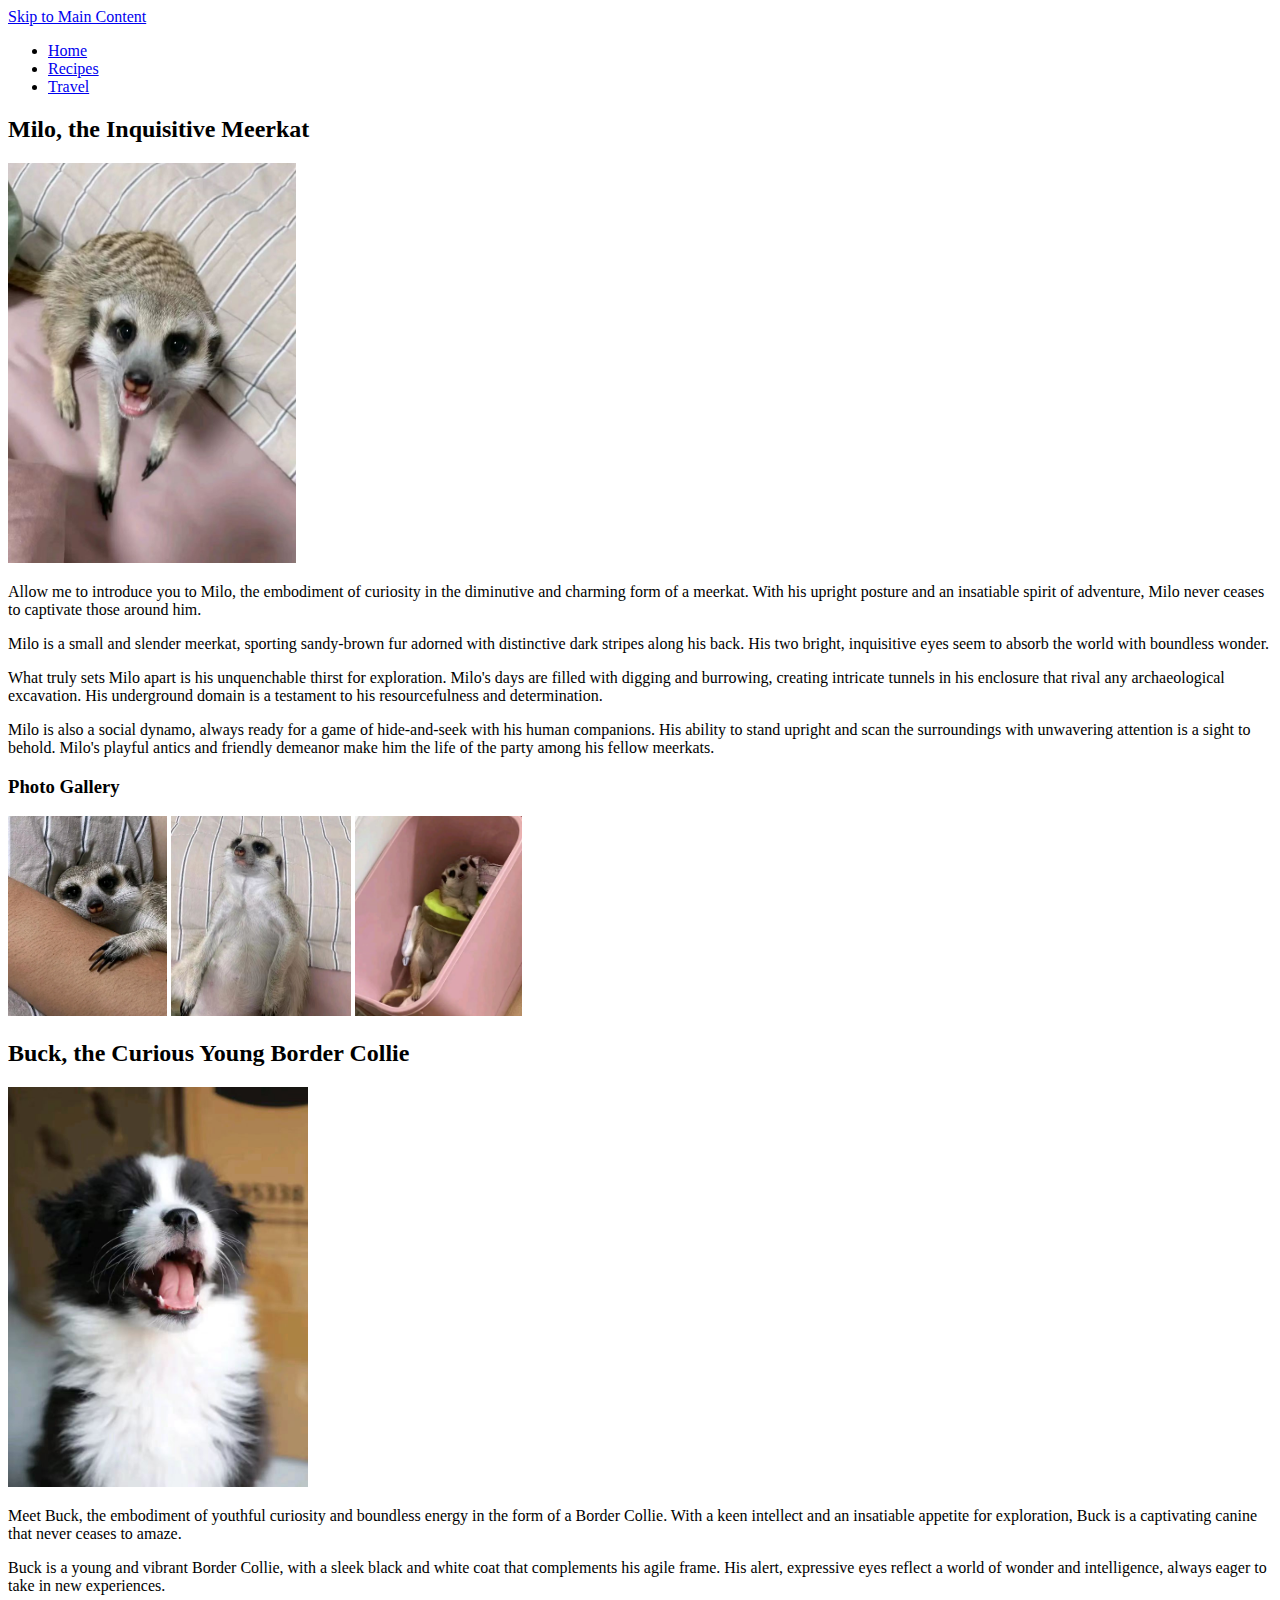
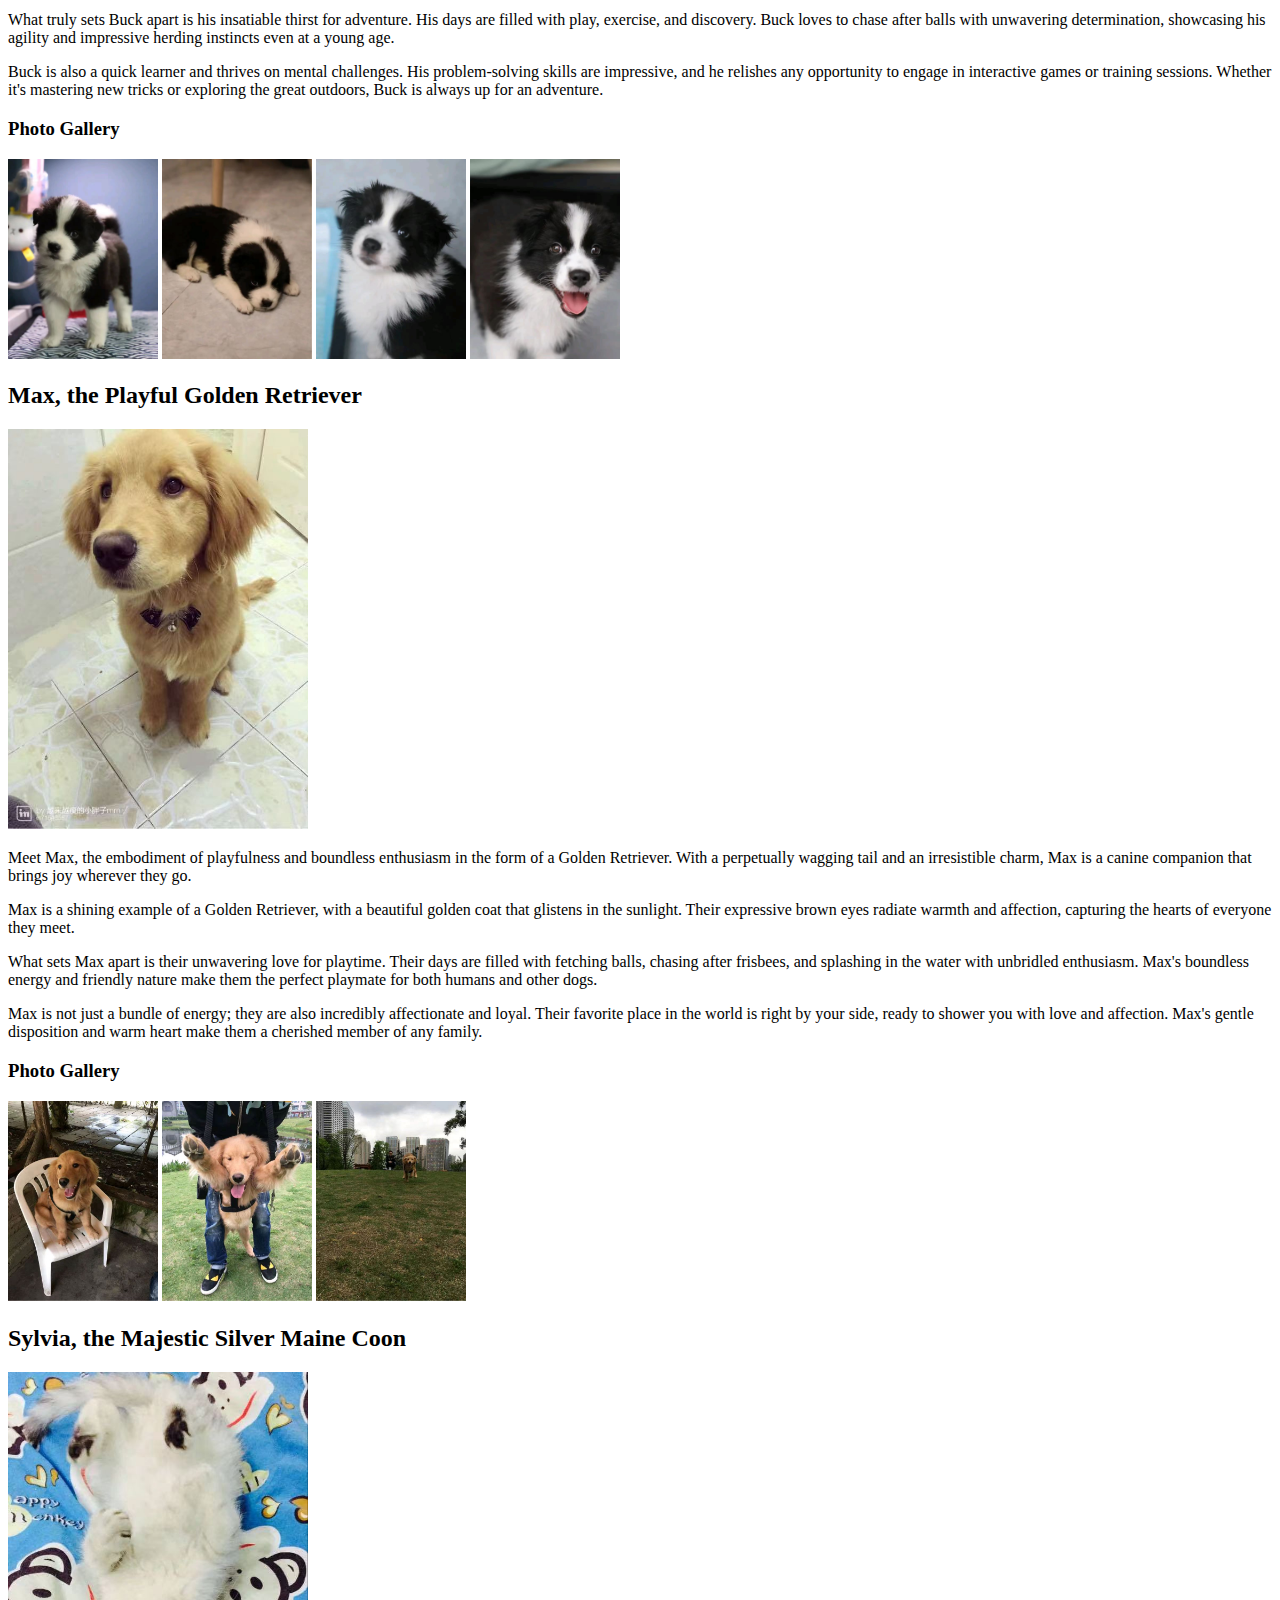
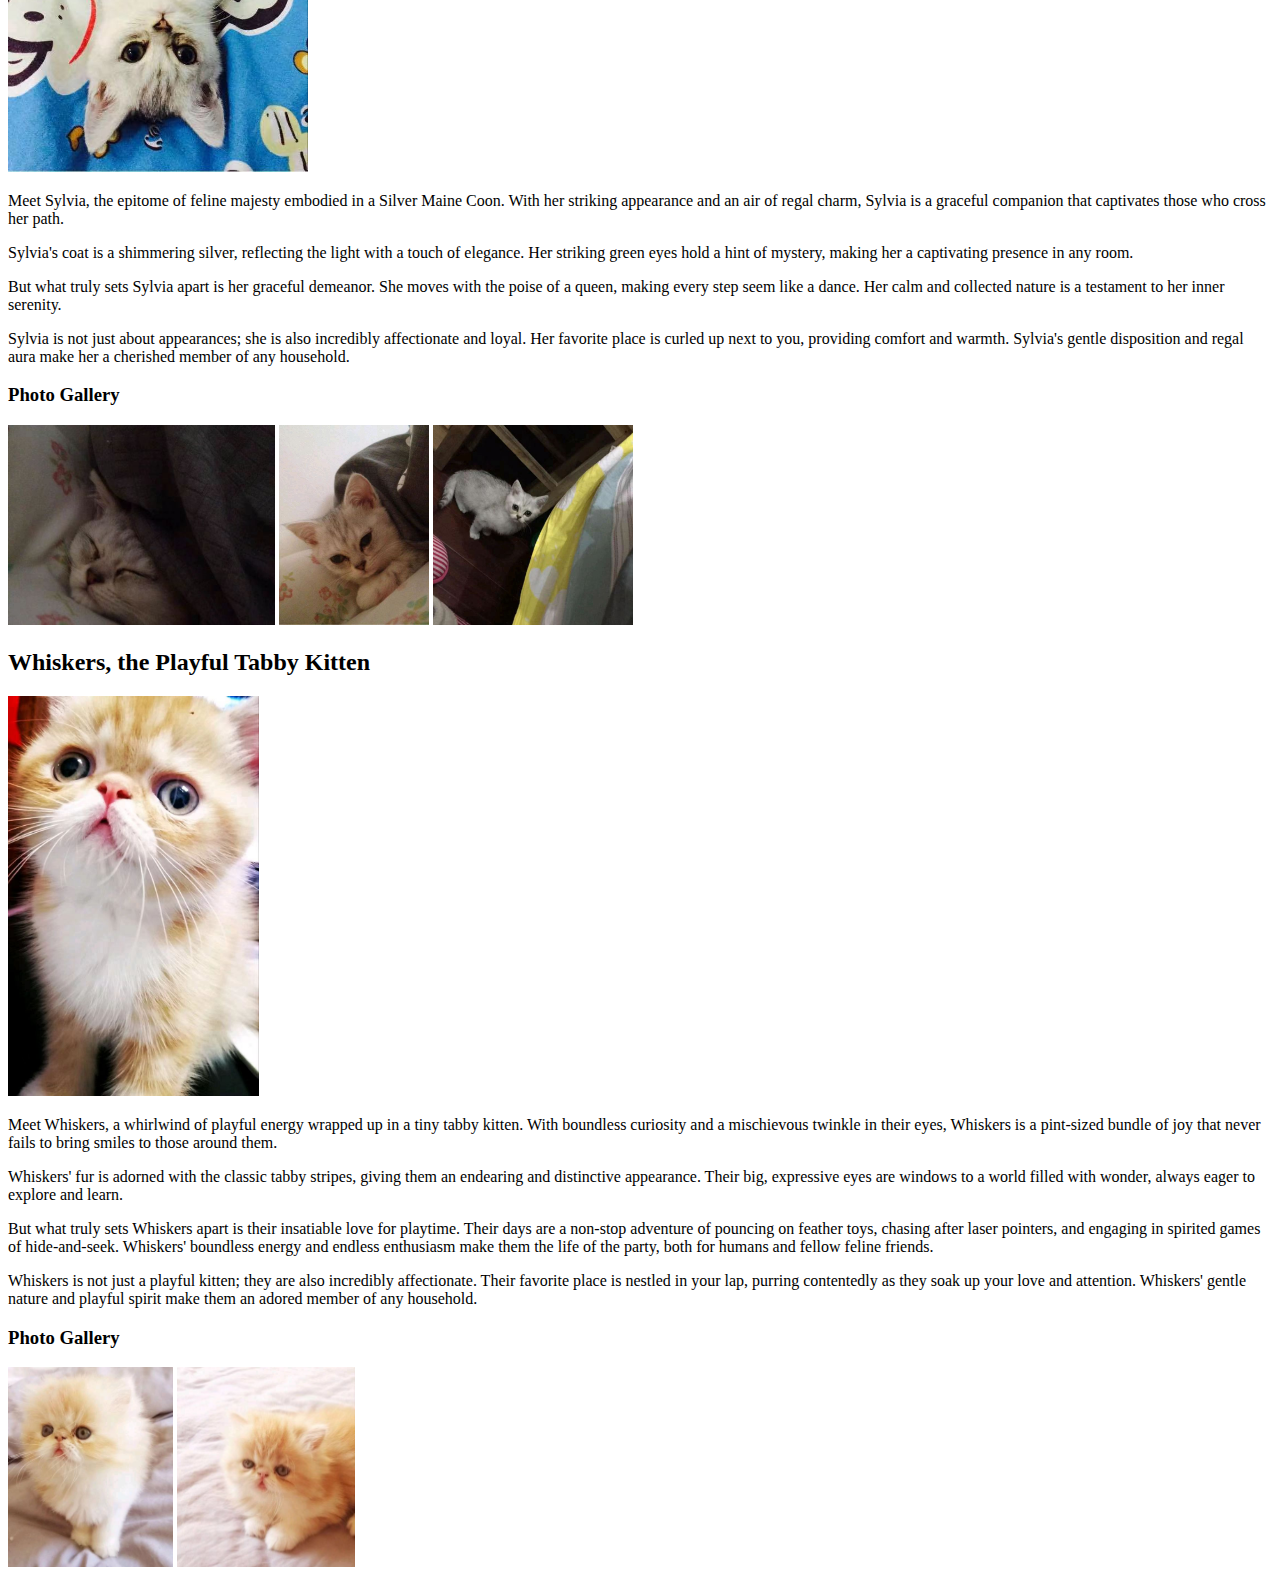
==== index.html @ 83669190 "first try" ====
<!DOCTYPE html>
<html lang="en">
<head>
    <meta charset="UTF-8">
    <meta name="viewport" content="width=device-width, initial-scale=1.0">
    <title>Pets</title>
</head>
<body>
    <a href="#main-content">Skip to Main Content</a>
    <ul class="navigation">
        <li><a href="index.html">Home</a></li>
        <li><a href="recipes.html">Recipes</a></li>
        <li><a href="travel.html">Travel</a></li>
    </ul>
    <main>
        <div id="main-content">
            <h2>Milo, the Inquisitive Meerkat</h2>
            <img src="images/milo1.jpg" height="400" alt="Milo">
            <p>Allow me to introduce you to Milo, the embodiment of curiosity in the diminutive and charming form of a meerkat. With his upright posture and an insatiable spirit of adventure, Milo never ceases to captivate those around him.</p>
            <p>Milo is a small and slender meerkat, sporting sandy-brown fur adorned with distinctive dark stripes along his back. His two bright, inquisitive eyes seem to absorb the world with boundless wonder.</p>
            <p>What truly sets Milo apart is his unquenchable thirst for exploration. Milo's days are filled with digging and burrowing, creating intricate tunnels in his enclosure that rival any archaeological excavation. His underground domain is a testament to his resourcefulness and determination.</p>
            <p>Milo is also a social dynamo, always ready for a game of hide-and-seek with his human companions. His ability to stand upright and scan the surroundings with unwavering attention is a sight to behold. Milo's playful antics and friendly demeanor make him the life of the party among his fellow meerkats.</p>
            <h3>Photo Gallery</h3>
            <img src="images/milo2.png" height="200" alt="Milo">
            <img src="images/milo3.jpg" height="200" alt="Milo">
            <img src="images/milo4.jpg" height="200" alt="Milo">

            <h2>Buck, the Curious Young Border Collie</h2>
            <img src="images/buck3.jpg" height="400" alt="Buck">
            <p>Meet Buck, the embodiment of youthful curiosity and boundless energy in the form of a Border Collie. With a keen intellect and an insatiable appetite for exploration, Buck is a captivating canine that never ceases to amaze.</p>
            <p>Buck is a young and vibrant Border Collie, with a sleek black and white coat that complements his agile frame. His alert, expressive eyes reflect a world of wonder and intelligence, always eager to take in new experiences.</p>
            <p>What truly sets Buck apart is his insatiable thirst for adventure. His days are filled with play, exercise, and discovery. Buck loves to chase after balls with unwavering determination, showcasing his agility and impressive herding instincts even at a young age.</p>
            <p>Buck is also a quick learner and thrives on mental challenges. His problem-solving skills are impressive, and he relishes any opportunity to engage in interactive games or training sessions. Whether it's mastering new tricks or exploring the great outdoors, Buck is always up for an adventure.</p>
            <h3>Photo Gallery</h3>
            <img src="images/buck1.jpg" height="200" alt="Buck">
            <img src="images/buck2.jpg" height="200" alt="Buck">
            <img src="images/buck4.jpg" height="200" alt="Buck">
            <img src="images/buck5.jpg" height="200" alt="Buck">

            <h2>Max, the Playful Golden Retriever</h2>
            <img src="images/max1.jpg" height="400" alt="Max">
            <p>Meet Max, the embodiment of playfulness and boundless enthusiasm in the form of a Golden Retriever. With a perpetually wagging tail and an irresistible charm, Max is a canine companion that brings joy wherever they go.</p>
            <p>Max is a shining example of a Golden Retriever, with a beautiful golden coat that glistens in the sunlight. Their expressive brown eyes radiate warmth and affection, capturing the hearts of everyone they meet.</p>
            <p>What sets Max apart is their unwavering love for playtime. Their days are filled with fetching balls, chasing after frisbees, and splashing in the water with unbridled enthusiasm. Max's boundless energy and friendly nature make them the perfect playmate for both humans and other dogs.</p>
            <p>Max is not just a bundle of energy; they are also incredibly affectionate and loyal. Their favorite place in the world is right by your side, ready to shower you with love and affection. Max's gentle disposition and warm heart make them a cherished member of any family.</p>
            <h3>Photo Gallery</h3>
            <img src="images/max2.jpg" height="200" alt="Max">
            <img src="images/max3.jpg" height="200" alt="Max">
            <img src="images/max4.jpg" height="200" alt="Max">

            <h2>Sylvia, the Majestic Silver Maine Coon</h2>
            <img src="images/sylvia.jpg" height="400" alt="Sylvia, the Silver Maine Coon">
            <p>Meet Sylvia, the epitome of feline majesty embodied in a Silver Maine Coon. With her striking appearance and an air of regal charm, Sylvia is a graceful companion that captivates those who cross her path.</p>
            <p>Sylvia's coat is a shimmering silver, reflecting the light with a touch of elegance. Her striking green eyes hold a hint of mystery, making her a captivating presence in any room.</p>
            <p>But what truly sets Sylvia apart is her graceful demeanor. She moves with the poise of a queen, making every step seem like a dance. Her calm and collected nature is a testament to her inner serenity.</p>
            <p>Sylvia is not just about appearances; she is also incredibly affectionate and loyal. Her favorite place is curled up next to you, providing comfort and warmth. Sylvia's gentle disposition and regal aura make her a cherished member of any household.</p>
            <h3>Photo Gallery</h3>
            <img src="images/sylvia1.jpg" height="200" alt="Sylvia, the Silver Maine Coon">
            <img src="images/sylvia2.jpg" height="200" alt="Sylvia, the Silver Maine Coon">
            <img src="images/sylvia3.jpg" height="200" alt="Sylvia, the Silver Maine Coon">
            
            <h2>Whiskers, the Playful Tabby Kitten</h2>
            <img src="images/whiskers1.jpg" height="400" alt="Whiskers, the Tabby Kitten">
            <p>Meet Whiskers, a whirlwind of playful energy wrapped up in a tiny tabby kitten. With boundless curiosity and a mischievous twinkle in their eyes, Whiskers is a pint-sized bundle of joy that never fails to bring smiles to those around them.</p>
            <p>Whiskers' fur is adorned with the classic tabby stripes, giving them an endearing and distinctive appearance. Their big, expressive eyes are windows to a world filled with wonder, always eager to explore and learn.</p>
            <p>But what truly sets Whiskers apart is their insatiable love for playtime. Their days are a non-stop adventure of pouncing on feather toys, chasing after laser pointers, and engaging in spirited games of hide-and-seek. Whiskers' boundless energy and endless enthusiasm make them the life of the party, both for humans and fellow feline friends.</p>
            <p>Whiskers is not just a playful kitten; they are also incredibly affectionate. Their favorite place is nestled in your lap, purring contentedly as they soak up your love and attention. Whiskers' gentle nature and playful spirit make them an adored member of any household.</p>

            <h3>Photo Gallery</h3>
            <img src="images/whiskers2.jpg" height="200" alt="Whiskers">
            <img src="images/whiskers3.jpg" height="200" alt="Whiskers">
            
        </div>
    </main>
    
</body>
</html>
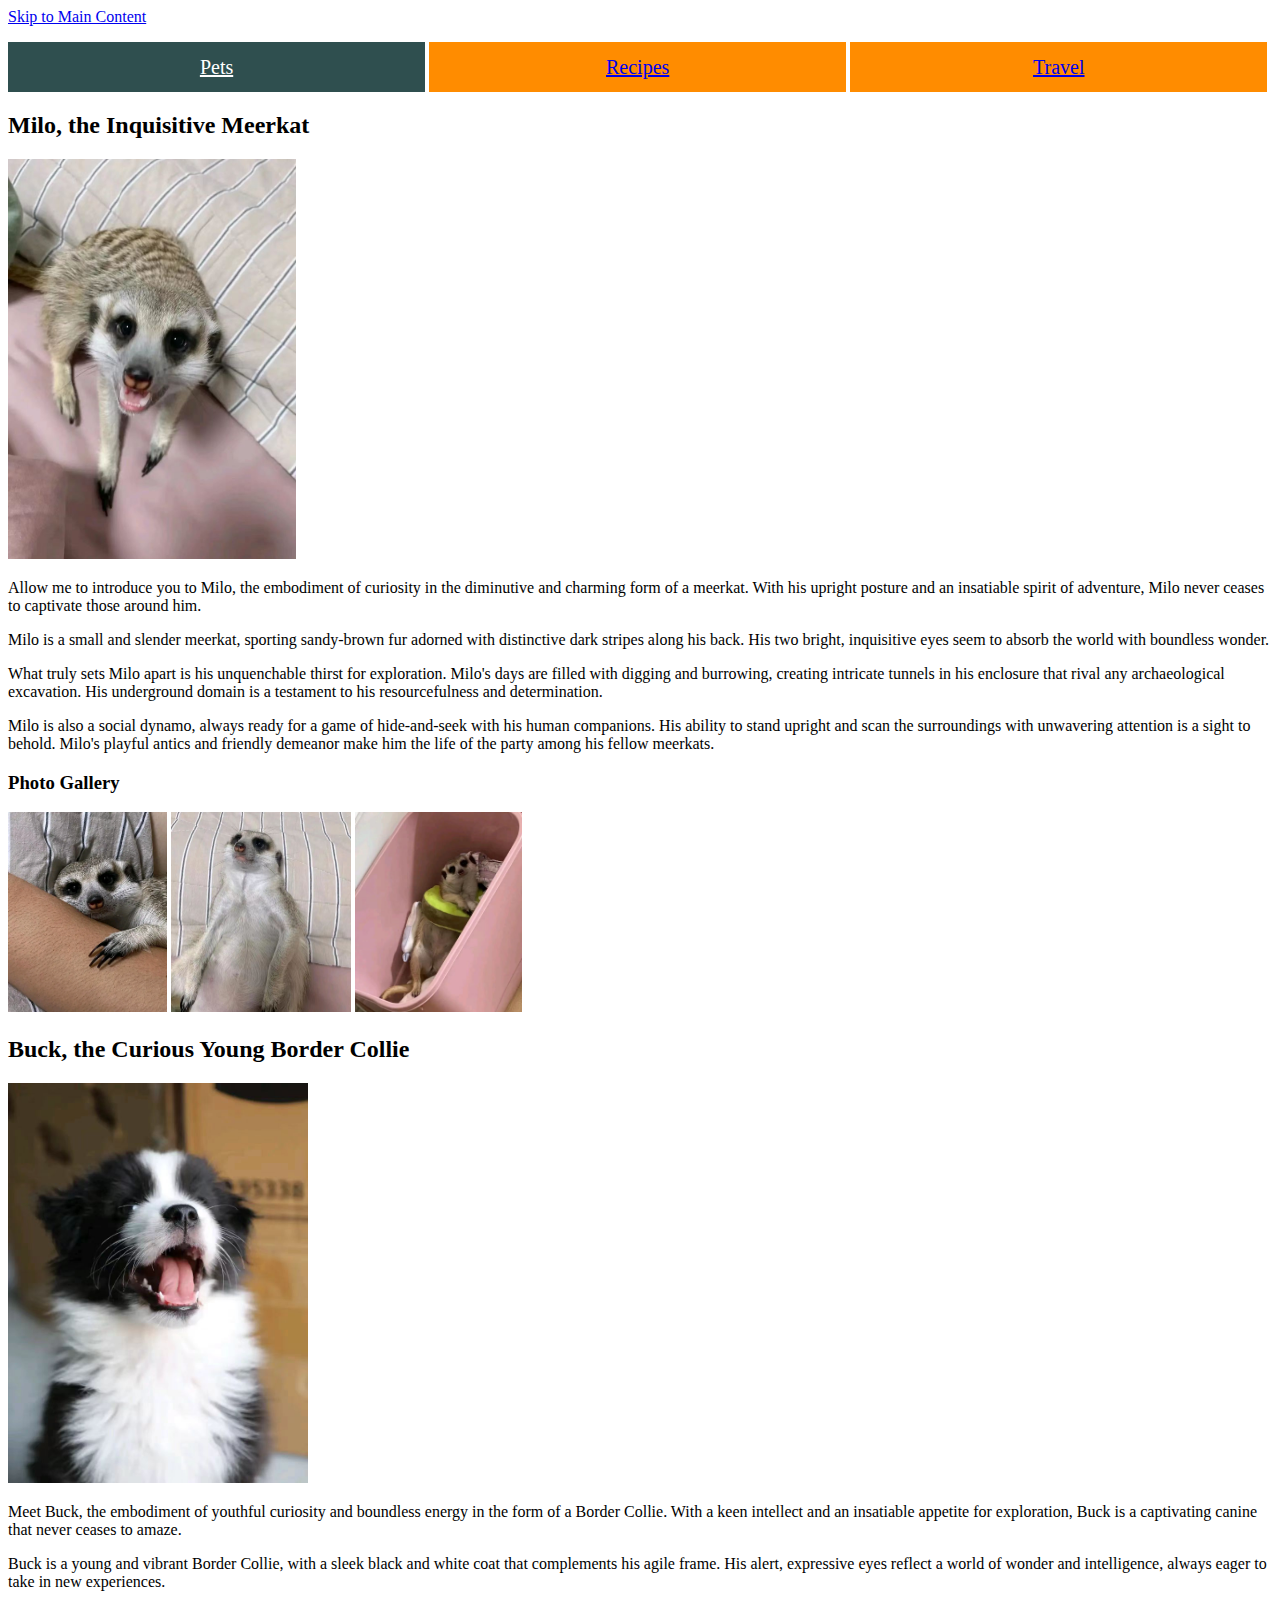
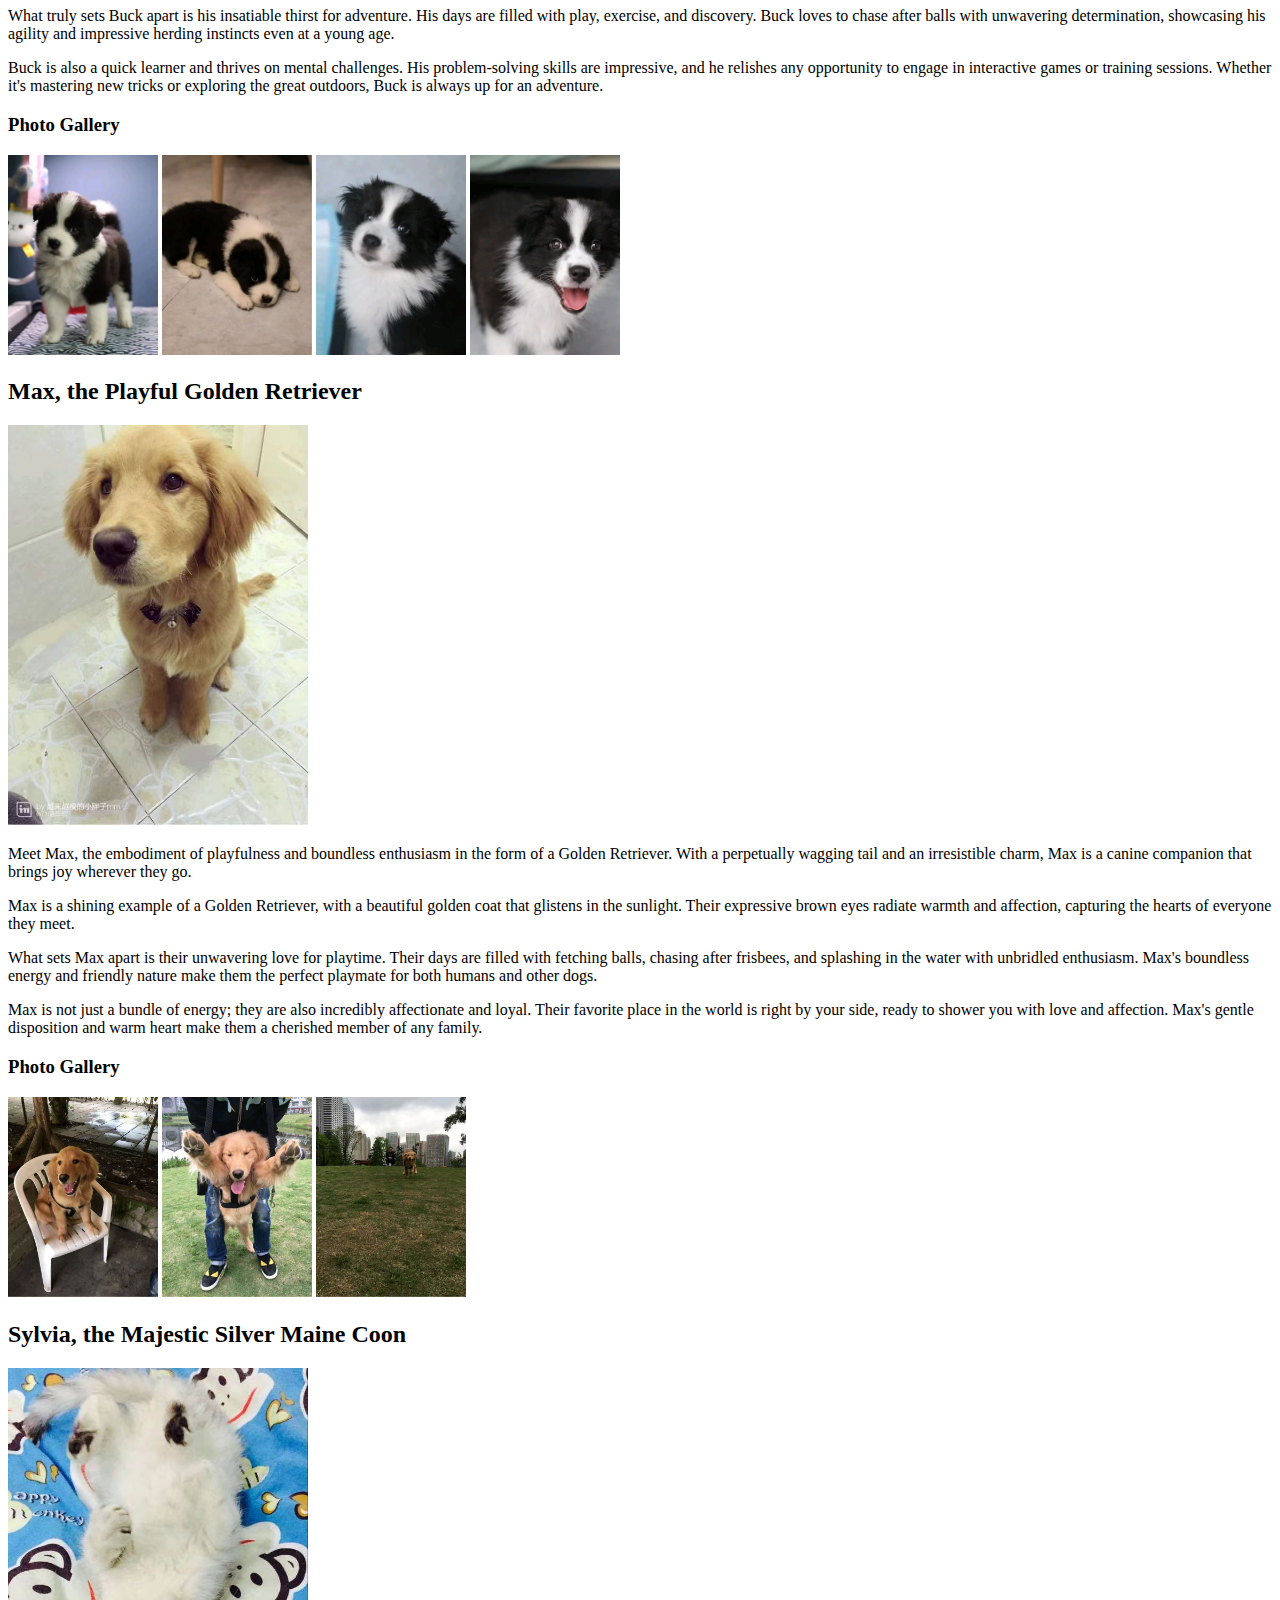
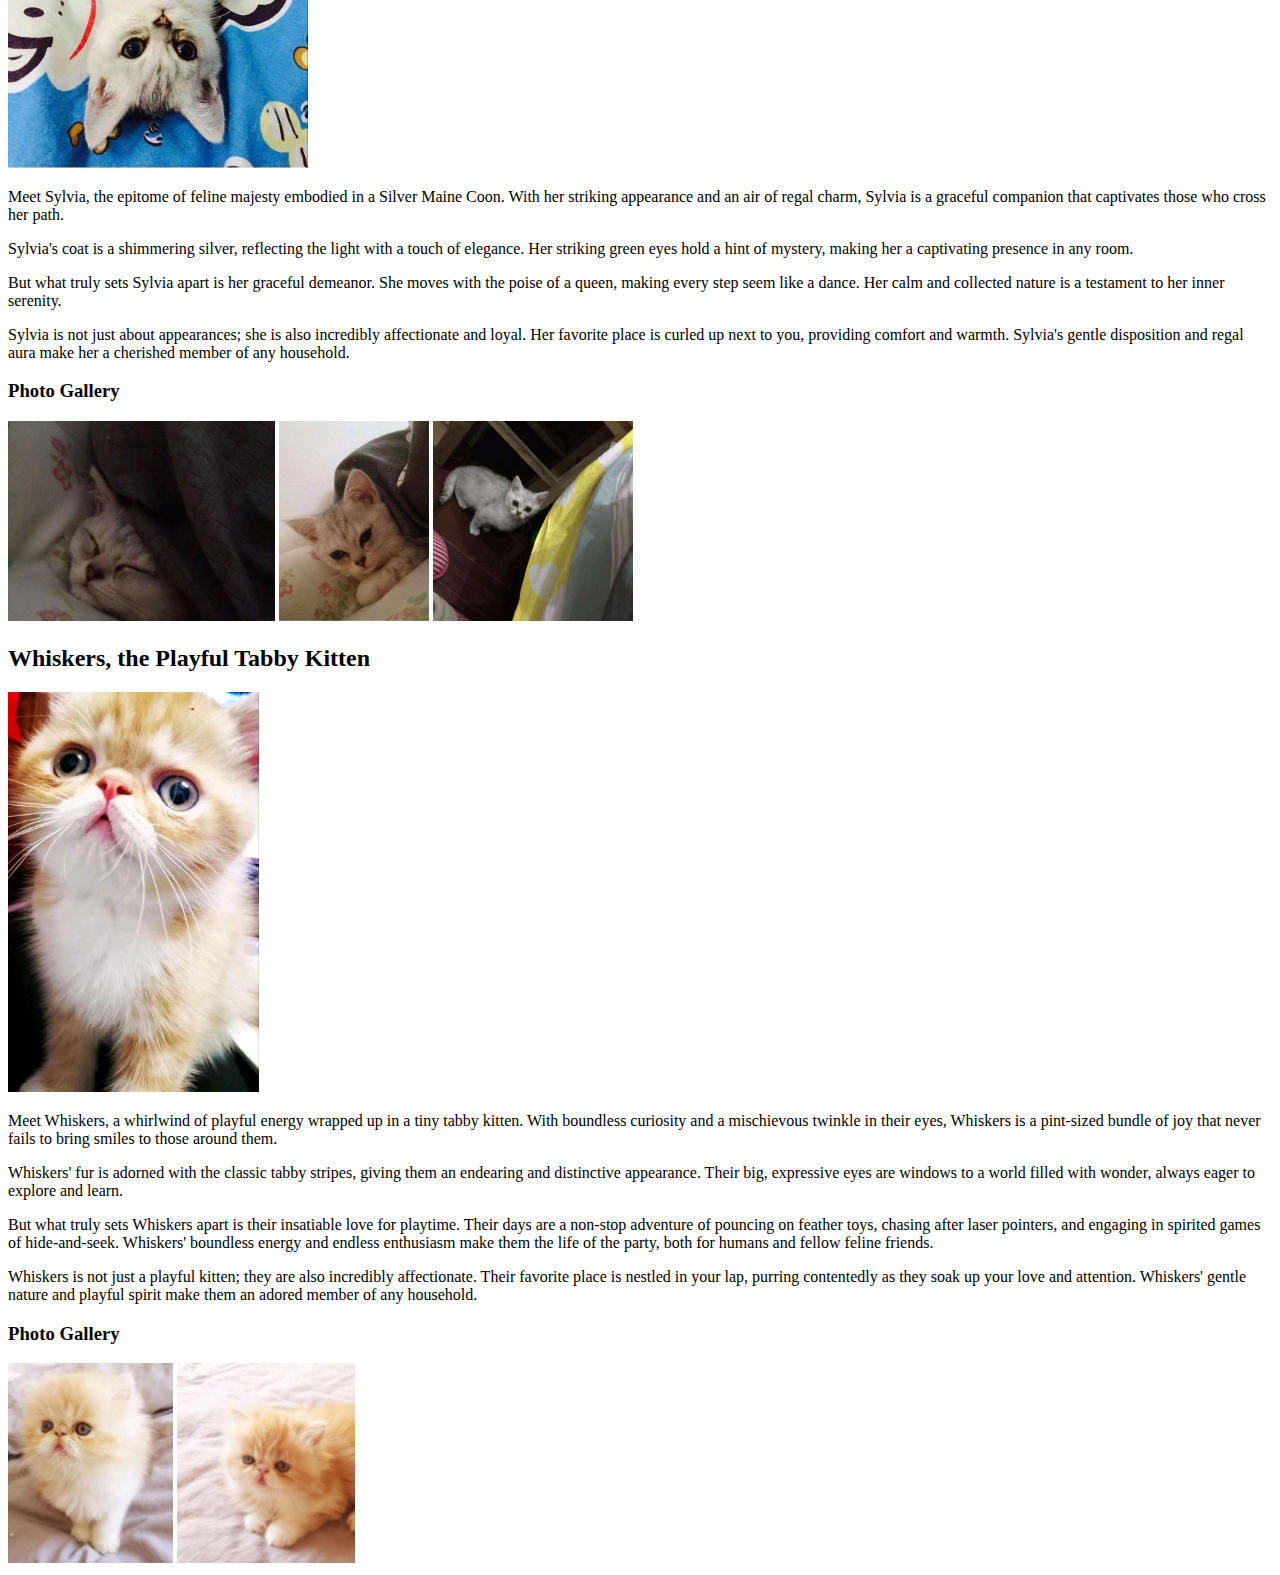
==== commit ef58b860: "First" ====
--- a/index.html
+++ b/index.html
@@ -3,12 +3,13 @@
 <head>
     <meta charset="UTF-8">
     <meta name="viewport" content="width=device-width, initial-scale=1.0">
+    <link rel="stylesheet" type="text/css" href="CSS/style.css">
     <title>Pets</title>
 </head>
 <body>
     <a href="#main-content">Skip to Main Content</a>
     <ul class="navigation">
-        <li><a href="index.html">Home</a></li>
+        <li class="active"><a href="index.html">Pets</a></li>
         <li><a href="recipes.html">Recipes</a></li>
         <li><a href="travel.html">Travel</a></li>
     </ul>
--- a/CSS/style.css
+++ b/CSS/style.css
@@ -0,0 +1,37 @@
+.navigation {
+    list-style: none;
+    padding: 0;
+    height:50px;
+}
+
+
+.navigation li{
+    text-decoration: none;
+    color:white;
+    background-color: darkorange;
+    text-align: center;
+    display:inline-block;
+    width:33%;
+    height:100%;
+    margin:auto auto;
+    line-height:50px;
+}
+
+.navigation li.active {
+    background-color:darkslategrey;
+}
+.navigation .active a {
+   color:white;
+}
+.navigation li a {
+    font-size:20px;
+    padding:auto 0;
+}
+.navigation li:hover {
+    background-color: white;
+    color: blueviolet;
+}
+
+.navigation li a:hover{
+    color:black;
+}